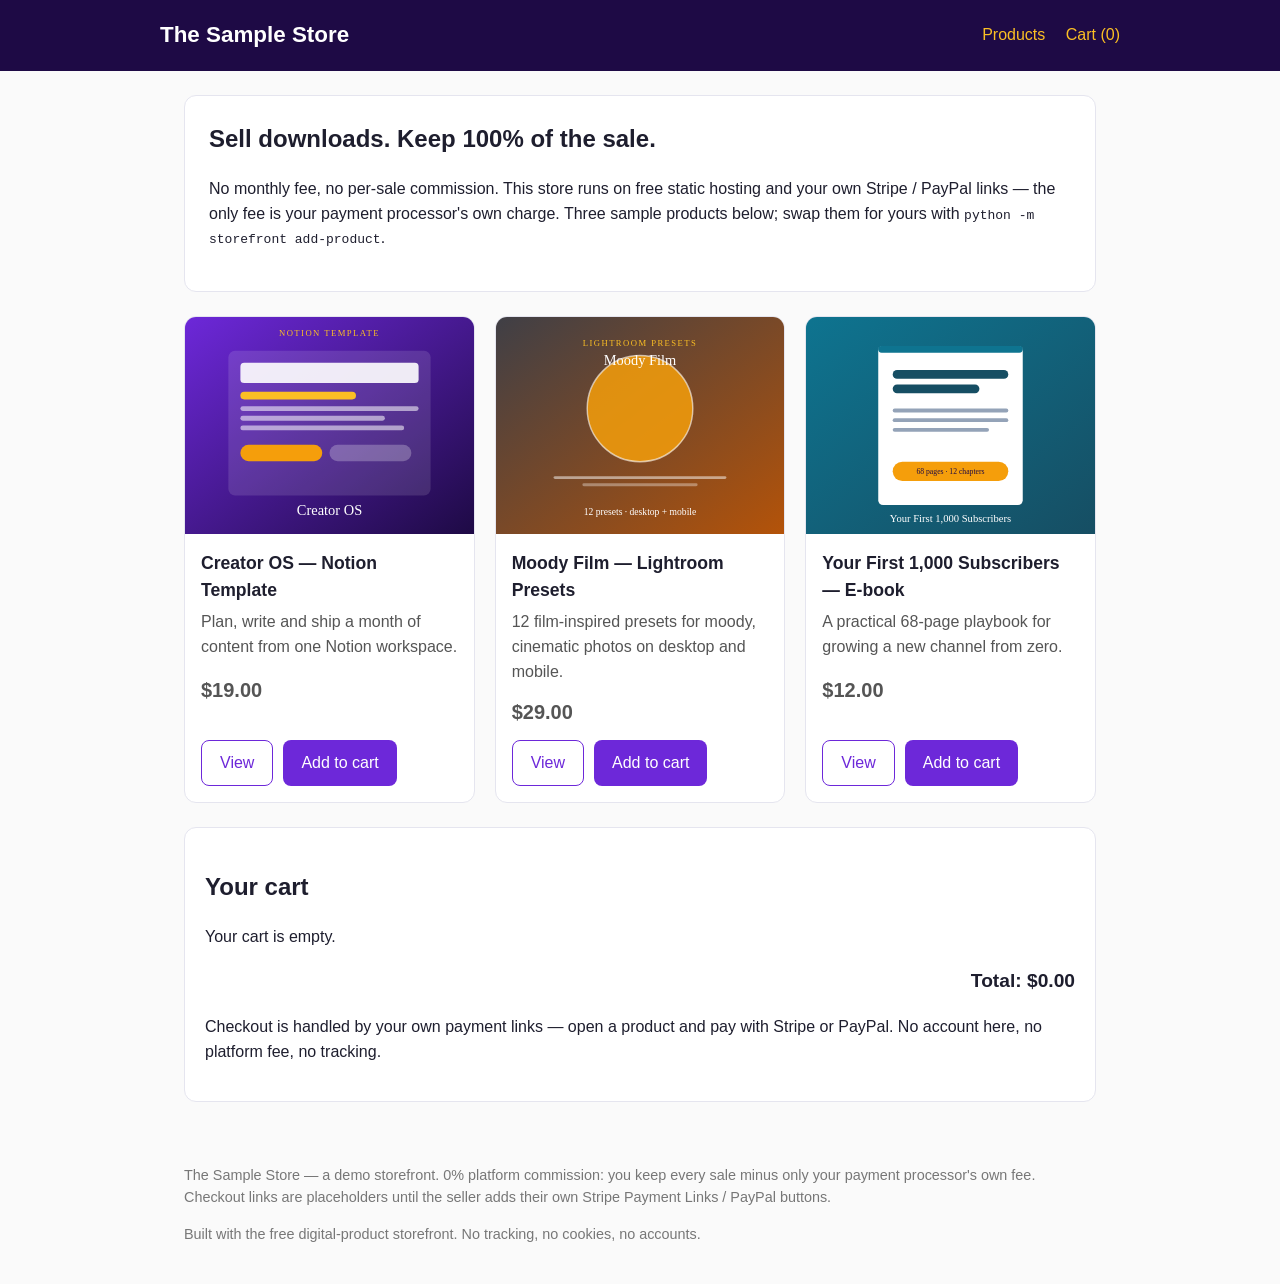
==== index.html @ 5300f8c1 "Initial commit: Free Digital-Product Storefront — 0% commission storefront (static HTML + Python gen" ====
<!DOCTYPE html>
<html lang="en">
<head>
<meta charset="utf-8">
<meta name="viewport" content="width=device-width, initial-scale=1">
<title>The Sample Store — digital products, 0% commission</title>
<link rel="stylesheet" href="/assets/style.css">
</head>
<body>
<header>
  <div class="wrap">
    <h1><a href="/">The Sample Store</a></h1>
    <nav><a href="/">Products</a> <a href="#cart">Cart (<span id="cart-count">0</span>)</a></nav>
  </div>
</header>
<main>
<section class="hero">
  <h2>Sell downloads. Keep 100% of the sale.</h2>
  <p>No monthly fee, no per-sale commission. This store runs on free static
  hosting and your own Stripe / PayPal links — the only fee is your payment
  processor's own charge. Three sample products below; swap them for yours
  with <code>python -m storefront add-product</code>.</p>
</section>
<section class="grid">
<article class="card">
  <img src="/assets/covers/notion-creator-kit.svg" alt="Creator OS — Notion Template cover" width="600" height="450">
  <div class="card-body">
    <h3>Creator OS — Notion Template</h3>
    <p>Plan, write and ship a month of content from one Notion workspace.</p>
    <p class="price">$19.00</p>
    <div class="btn-row">
      <a class="btn btn-secondary" href="/products/notion-creator-kit.html">View</a>
      <button class="btn" data-add="notion-creator-kit">Add to cart</button>
    </div>
  </div>
</article>
<article class="card">
  <img src="/assets/covers/moody-film-presets.svg" alt="Moody Film — Lightroom Presets cover" width="600" height="450">
  <div class="card-body">
    <h3>Moody Film — Lightroom Presets</h3>
    <p>12 film-inspired presets for moody, cinematic photos on desktop and mobile.</p>
    <p class="price">$29.00</p>
    <div class="btn-row">
      <a class="btn btn-secondary" href="/products/moody-film-presets.html">View</a>
      <button class="btn" data-add="moody-film-presets">Add to cart</button>
    </div>
  </div>
</article>
<article class="card">
  <img src="/assets/covers/first-1000-subscribers.svg" alt="Your First 1,000 Subscribers — E-book cover" width="600" height="450">
  <div class="card-body">
    <h3>Your First 1,000 Subscribers — E-book</h3>
    <p>A practical 68-page playbook for growing a new channel from zero.</p>
    <p class="price">$12.00</p>
    <div class="btn-row">
      <a class="btn btn-secondary" href="/products/first-1000-subscribers.html">View</a>
      <button class="btn" data-add="first-1000-subscribers">Add to cart</button>
    </div>
  </div>
</article>
</section>
<section class="cart" id="cart">
  <h2>Your cart</h2>
  <p id="cart-empty">Your cart is empty.</p>
  <table id="cart-table" style="display: none">
    <thead><tr><th>Product</th><th>Qty</th><th>Price</th><th></th></tr></thead>
    <tbody id="cart-items"></tbody>
  </table>
  <p class="total">Total: <span id="cart-total">$0.00</span></p>
  <p>Checkout is handled by your own payment links — open a product and pay
  with Stripe or PayPal. No account here, no platform fee, no tracking.</p>
</section>

</main>
<footer>
  <p>The Sample Store — a demo storefront. 0% platform commission: you keep
  every sale minus only your payment processor's own fee. Checkout links are
  placeholders until the seller adds their own Stripe Payment Links / PayPal buttons.</p>
  <p>Built with the free digital-product storefront. No tracking, no cookies, no accounts.</p>
</footer>
<script>window.STOREFRONT_PRODUCTS = [{"currency": "USD", "id": "notion-creator-kit", "name": "Creator OS \u2014 Notion Template", "price_cents": 1900}, {"currency": "USD", "id": "moody-film-presets", "name": "Moody Film \u2014 Lightroom Presets", "price_cents": 2900}, {"currency": "USD", "id": "first-1000-subscribers", "name": "Your First 1,000 Subscribers \u2014 E-book", "price_cents": 1200}];</script>
<script src="/assets/store.js"></script>
</body>
</html>
---- assets/style.css ----
/* Digital Product Storefront — plain CSS, no framework, no external requests. */
* { box-sizing: border-box; }
body { margin: 0; font-family: -apple-system, BlinkMacSystemFont, "Segoe UI", Roboto, Helvetica, Arial, sans-serif; color: #1e1e2e; background: #fafafa; line-height: 1.55; }
a { color: #6d28d9; }
header { background: #1e0a45; color: #fff; padding: 18px 24px; }
header .wrap { max-width: 960px; margin: 0 auto; display: flex; justify-content: space-between; align-items: center; flex-wrap: wrap; gap: 12px; }
header h1 { margin: 0; font-size: 1.4em; }
header h1 a { color: #fff; text-decoration: none; }
header nav a { color: #fbbf24; margin-left: 16px; text-decoration: none; }
main { max-width: 960px; margin: 0 auto; padding: 24px; }
.hero { background: #fff; border: 1px solid #e5e5ef; border-radius: 12px; padding: 24px; margin-bottom: 24px; }
.hero h2 { margin-top: 0; }
.grid { display: grid; grid-template-columns: repeat(auto-fill, minmax(260px, 1fr)); gap: 20px; }
.card { background: #fff; border: 1px solid #e5e5ef; border-radius: 12px; overflow: hidden; display: flex; flex-direction: column; }
.card img { width: 100%; height: auto; display: block; }
.card-body { padding: 16px; display: flex; flex-direction: column; flex: 1; }
.card-body h3 { margin: 0 0 6px; font-size: 1.1em; }
.card-body p { margin: 0 0 12px; color: #555; flex: 1; }
.price { font-size: 1.25em; font-weight: 700; margin-bottom: 12px; }
.btn { display: inline-block; background: #6d28d9; color: #fff; border: 0; border-radius: 8px; padding: 10px 18px; font-size: 1em; cursor: pointer; text-decoration: none; text-align: center; }
.btn:hover { background: #5b21b6; }
.btn-secondary { background: #fff; color: #6d28d9; border: 1px solid #6d28d9; }
.btn-secondary:hover { background: #f3e8ff; }
.btn-row { display: flex; gap: 10px; flex-wrap: wrap; }
.product { display: grid; grid-template-columns: 1fr 1fr; gap: 28px; background: #fff; border: 1px solid #e5e5ef; border-radius: 12px; padding: 24px; }
.product img { width: 100%; height: auto; border-radius: 8px; }
.product h2 { margin-top: 0; }
@media (max-width: 640px) { .product { grid-template-columns: 1fr; } }
ul.features { padding-left: 20px; }
.cart { background: #fff; border: 1px solid #e5e5ef; border-radius: 12px; padding: 20px; margin-top: 24px; }
.cart table { width: 100%; border-collapse: collapse; }
.cart th, .cart td { padding: 8px; text-align: left; border-bottom: 1px solid #eee; }
.cart td.qty button { margin: 0 4px; padding: 2px 10px; }
.cart .total { font-size: 1.2em; font-weight: 700; text-align: right; margin-top: 12px; }
.note { background: #fffbeb; border: 1px solid #fbbf24; border-radius: 8px; padding: 12px 16px; margin-top: 16px; }
.keybox { font-family: ui-monospace, monospace; background: #f3f4f6; border-radius: 8px; padding: 12px; word-break: break-all; }
footer { max-width: 960px; margin: 0 auto; padding: 24px; color: #777; font-size: 0.9em; }
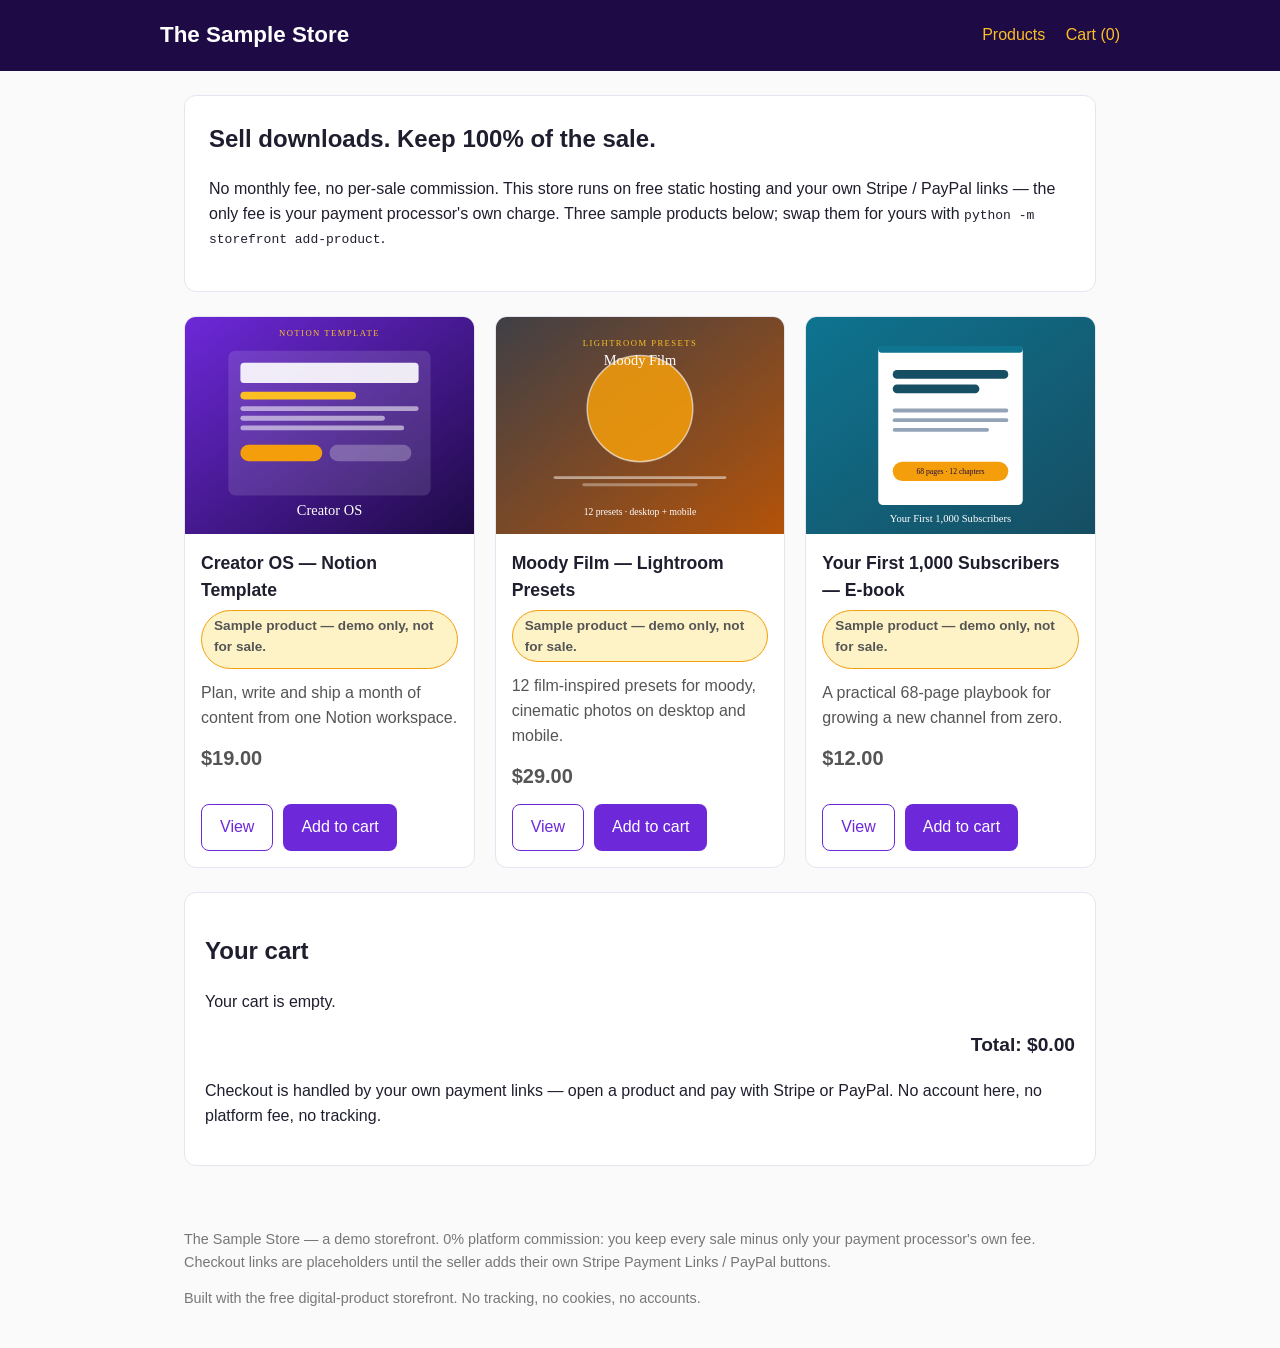
==== commit 17655994: "Big-repo study fixes: hero + one-line pitch + live demo link first, README trimmed, real-data sample" ====
--- a/index.html
+++ b/index.html
@@ -26,6 +26,7 @@
   <img src="/assets/covers/notion-creator-kit.svg" alt="Creator OS — Notion Template cover" width="600" height="450">
   <div class="card-body">
     <h3>Creator OS — Notion Template</h3>
+    <p class="sample-badge">Sample product — demo only, not for sale.</p>
     <p>Plan, write and ship a month of content from one Notion workspace.</p>
     <p class="price">$19.00</p>
     <div class="btn-row">
@@ -38,6 +39,7 @@
   <img src="/assets/covers/moody-film-presets.svg" alt="Moody Film — Lightroom Presets cover" width="600" height="450">
   <div class="card-body">
     <h3>Moody Film — Lightroom Presets</h3>
+    <p class="sample-badge">Sample product — demo only, not for sale.</p>
     <p>12 film-inspired presets for moody, cinematic photos on desktop and mobile.</p>
     <p class="price">$29.00</p>
     <div class="btn-row">
@@ -50,6 +52,7 @@
   <img src="/assets/covers/first-1000-subscribers.svg" alt="Your First 1,000 Subscribers — E-book cover" width="600" height="450">
   <div class="card-body">
     <h3>Your First 1,000 Subscribers — E-book</h3>
+    <p class="sample-badge">Sample product — demo only, not for sale.</p>
     <p>A practical 68-page playbook for growing a new channel from zero.</p>
     <p class="price">$12.00</p>
     <div class="btn-row">
--- a/assets/style.css
+++ b/assets/style.css
@@ -33,5 +33,6 @@
 .cart td.qty button { margin: 0 4px; padding: 2px 10px; }
 .cart .total { font-size: 1.2em; font-weight: 700; text-align: right; margin-top: 12px; }
 .note { background: #fffbeb; border: 1px solid #fbbf24; border-radius: 8px; padding: 12px 16px; margin-top: 16px; }
+.sample-badge { display: inline-block; background: #fef3c7; border: 1px solid #f59e0b; color: #92400e; font-weight: bold; border-radius: 999px; padding: 4px 12px; margin: 8px 0; font-size: 0.85rem; }
 .keybox { font-family: ui-monospace, monospace; background: #f3f4f6; border-radius: 8px; padding: 12px; word-break: break-all; }
 footer { max-width: 960px; margin: 0 auto; padding: 24px; color: #777; font-size: 0.9em; }
